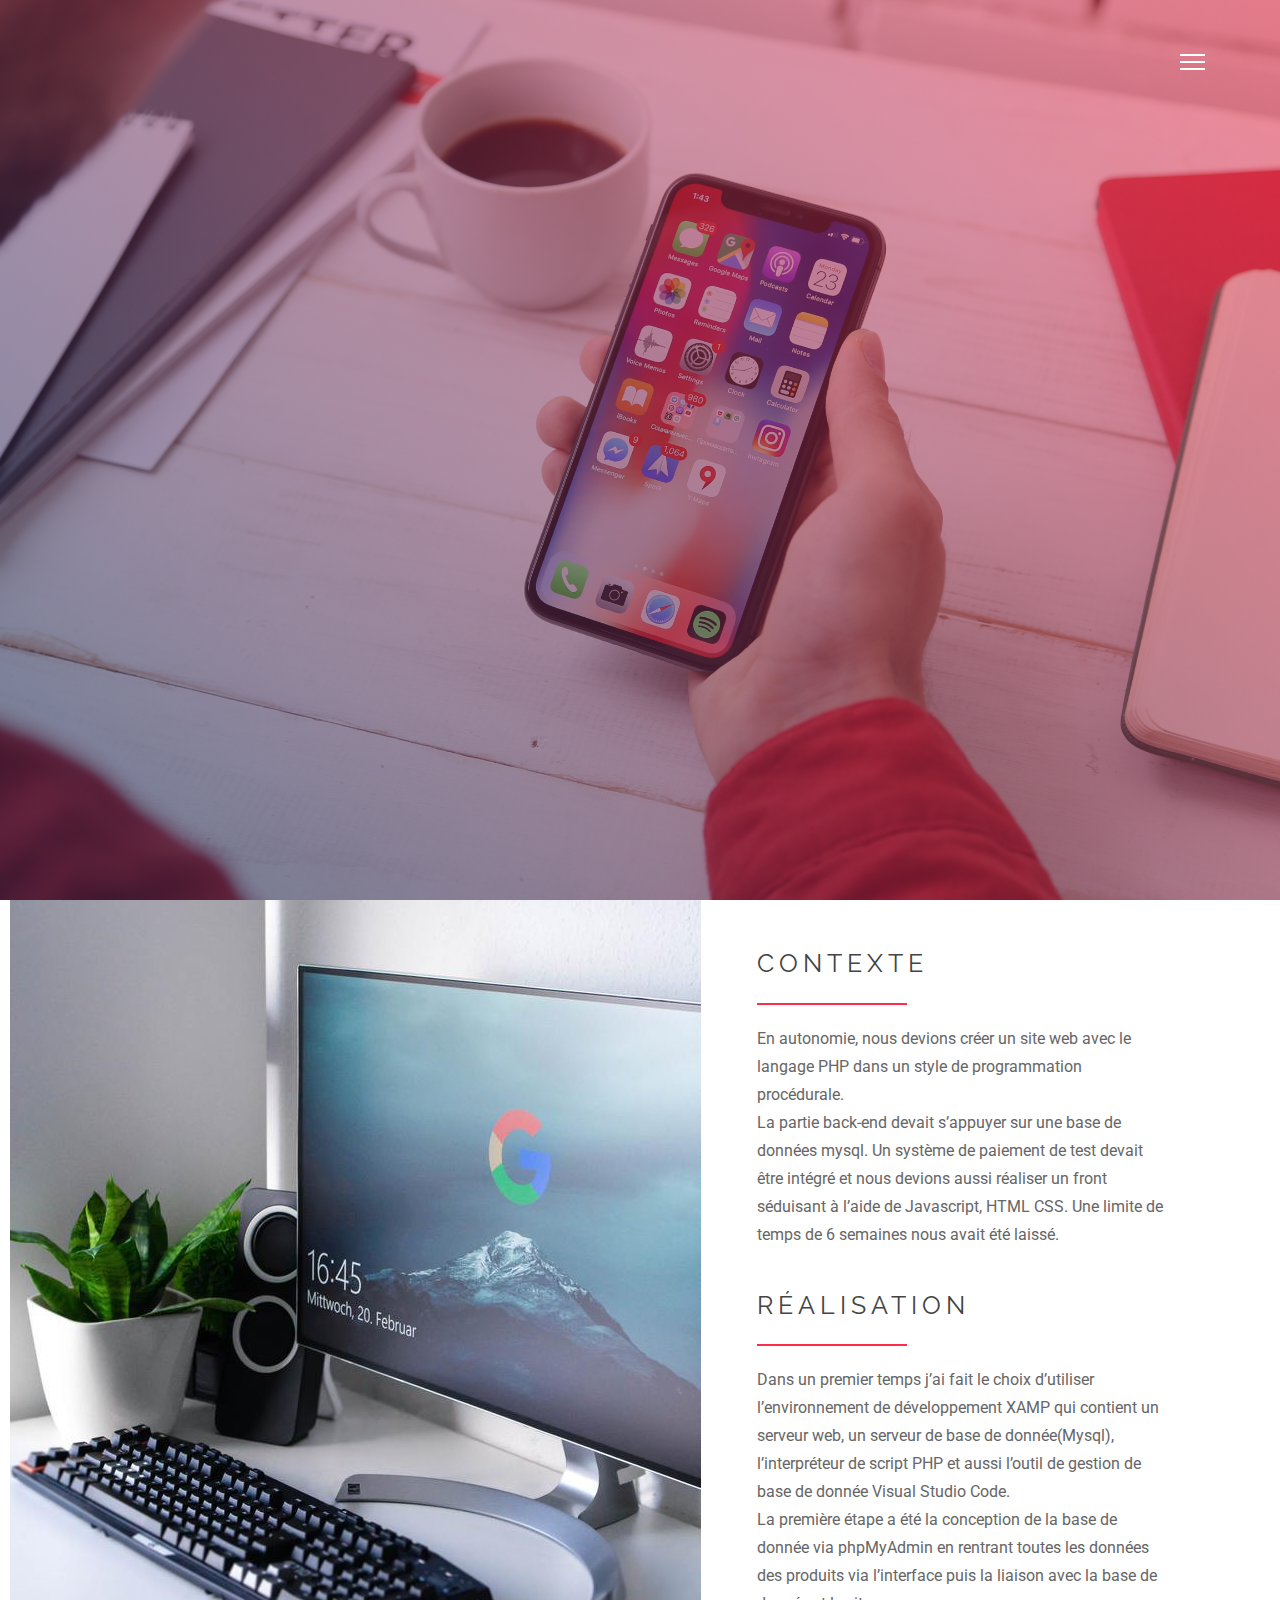
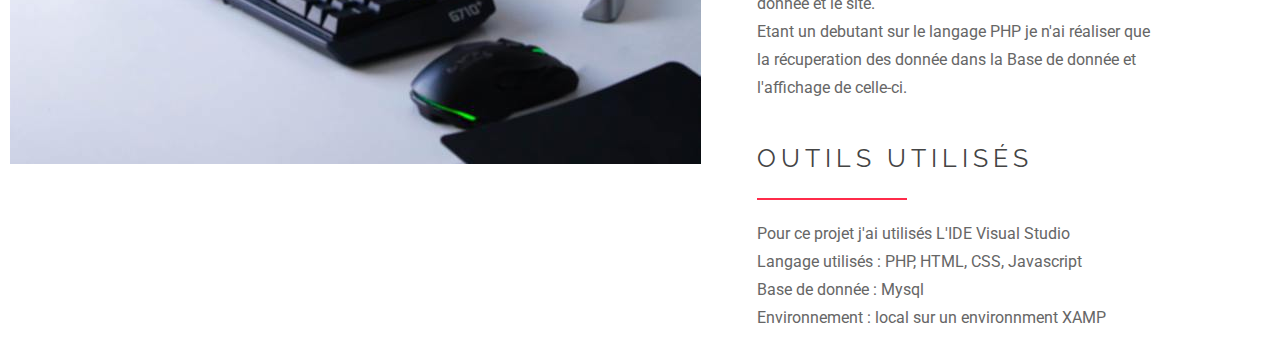
==== BioTourist.html @ 998b05d7 "Ajout des page PPE modification page index et ajoue des images" ====
<!DOCTYPE html>
<!--[if lt IE 7]>      <html lang="en" class="no-js lt-ie9 lt-ie8 lt-ie7"> <![endif]-->
<!--[if IE 7]>         <html lang="en" class="no-js lt-ie9 lt-ie8"> <![endif]-->
<!--[if IE 8]>         <html lang="en" class="no-js lt-ie9"> <![endif]-->
<!--[if gt IE 8]><!--> <html lang="en" class="no-js"> <!--<![endif]-->
    <head>
        <!-- Mobile Specific Meta -->
        <meta name="viewport" content="width=device-width, initial-scale=1">
        <!-- Author Meta -->
        <meta name="author" content="Themefisher">
        <!-- Meta Description -->
        <meta name="description" content="">
        <!-- Meta Keyword -->
        <meta name="keywords" content="">
        <!-- meta character set -->
        <meta charset="utf-8">

        <!-- Site Title -->
        <title>Raphaël de Boisvilliers</title>


        <!-- Favicon -->
        <link rel="shortcut icon" href="img/icons/">

        <link href='https://fonts.googleapis.com/css?family=Raleway:200,300,400,700,900,800' rel='stylesheet' type='text/css'>
        <link href='https://fonts.googleapis.com/css?family=Roboto:200,300,400,900,700,500,300' rel='stylesheet' type='text/css'>

		
        <!--
        CSS
        ============================================= -->
        <link rel="stylesheet" href="css/font-awesome.min.css">
        <link rel="stylesheet" href="css/bootstrap.min.css">
        <link rel="stylesheet" href="css/owl.carousel.css">
        <link rel="stylesheet" href="css/justifiedGallery.min.css">
        <link rel="stylesheet" href="css/et-font.css">
        <link rel="stylesheet" href="css/animate.css">
        <link rel="stylesheet" href="css/owl.carousel.css">
        <link rel="stylesheet" href="css/owl.theme.css">
        <link rel="stylesheet" href="css/main.css">
		
        <!-- HTML5 shim and Respond.js for IE8 support of HTML5 elements and media queries -->
        <!-- WARNING: Respond.js doesn't work if you view the page via file:// -->
        <!--[if lt IE 9]>
          <script src="https://oss.maxcdn.com/html5shiv/3.7.2/html5shiv.min.js"></script>
          <script src="https://oss.maxcdn.com/respond/1.4.2/respond.min.js"></script>
        <![endif]-->		
    </head>
	
    <body>
        <!-- #preloader -->
        <!-- end #preloader -->
        <!-- #preloader -->
        <div id="preloader">
            <div class="preloader loading">
                <span class="slice"></span>
                <span class="slice"></span>
                <span class="slice"></span>
                <span class="slice"></span>
                <span class="slice"></span>
                <span class="slice"></span>
            </div>
        </div>
        <!-- end #preloader -->
        <header class="site-header navbar-fixed-top navbar-default">
            <div class="container">
                <!-- Brand and toggle get grouped for better mobile display -->
                <div class="navbar-header">
                    <button type="button" class="navbar-toggle" data-toggle="collapse" data-target=".navbar-collapse">
                        <span class="sr-only">Toggle navigation</span>
                        <span class="icon-bar"></span>
                        <span class="icon-bar"></span>
                        <span class="icon-bar"></span>
                    </button>
                    <a class="navbar-brand" href="#">
                        <img src="" alt="">
                    </a>
                </div>
                
                <div class="nav-toggle hidden-xs">
                    <button class="toggle-btn">
                        <span class="icon-bar"></span>
                        <span class="icon-bar"></span>
                        <span class="icon-bar"></span>
                    </button>
                </div>

                <nav class="collapse navbar-collapse navbar-right">
                    <ul class="nav navbar-nav main-manu">
                        <li><a href="index.html">Acceuil</a></li>
                        <li><a href="Veille.html">Veille Techonologie</a></li>
                    </ul>
                </nav><!-- /.navbar-collapse -->
            </div>
        </header>
        <div class="BioTourist-banner fullscreen" >
            <div class="gradient"></div>
            <div class="banner-content dtable fullscreen">
                <div class="content-inner dtablecell">
                    <div class="container">
                    </div>
                </div>
            </div>
        </div>
        <div class="card col-xs-12" style="max-width: auto;">
            <div class="row no-gutters">
              <div class="col-md-7">
                <img src="img/niclas-illg-wzVQp_NRIHg-unsplash-ConvertImage (2).jpg" class="card-img" alt="...">
              </div>
              <div class="col-xs-12 col-sm-6 col-md-4 wow fadeInRight">
                <div class="about-intro">
                    <h3>Contexte</h3>
                    <span class="divider"></span>
                    <p>
                        En autonomie, nous devions créer un site web avec le langage PHP dans un style de programmation procédurale.<br />
                        La partie back-end devait s’appuyer sur une base de données mysql. Un système de paiement de test devait être intégré et nous devions aussi réaliser un front séduisant à l’aide de Javascript, HTML CSS. Une limite de temps de 6 semaines nous avait été laissé.
                    </p>
                    <br>
                    
                    <h3>Réalisation</h3>
                    <span class="divider"></span>
                    <p>
                        Dans un premier temps j’ai fait le choix d’utiliser l’environnement de développement XAMP qui contient un serveur web, un serveur de base de donnée(Mysql), l’interpréteur de script PHP et aussi l’outil de gestion de base de donnée Visual Studio Code.<br />
                        La première étape a été la conception de la base de donnée via phpMyAdmin en rentrant toutes les données des produits via l’interface puis la liaison avec la base de donnée et le site.<br />
                        Etant un debutant sur le langage PHP je n'ai réaliser que la récuperation des donnée dans la Base de donnée et l'affichage de celle-ci. 
                    </p>
                    <br>
                    
                    <h3>Outils utilisés</h3>
                    <span class="divider"></span>
                    <p>
                        Pour ce projet j'ai utilisés L'IDE Visual Studio <br>
                        Langage utilisés : PHP, HTML, CSS, Javascript <br>
                        Base de donnée : Mysql <br>
                        Environnement : local sur un environnment XAMP
                    </p>
                </div>
            </div>
            </div>
          </div>
        

        <script src="js/vendor/jquery-1.11.1.min.js"></script>
        <script src="js/bootstrap.min.js"></script>
        <script src="js/owl.carousel.js"></script>
        <script src="js/wow.min.js"></script>
        <script src="js/jquery.justifiedGallery.min.js"></script>
        <script src="js/owl.carousel.min.js"></script>
        <script src="js/main.js"></script>
    </body>
</html>
---- css/justifiedGallery.min.css ----
/*!
 * Justified Gallery - v3.6.0
 * http://miromannino.github.io/Justified-Gallery/
 * Copyright (c) 2015 Miro Mannino
 * Licensed under the MIT license.
 */

@-webkit-keyframes justified-gallery-show-caption-animation {
    from {
        opacity: 0
    }
    to {
        opacity: .7
    }
}
@-moz-keyframes justified-gallery-show-caption-animation {
    from {
        opacity: 0
    }
    to {
        opacity: .7
    }
}
@-o-keyframes justified-gallery-show-caption-animation {
    from {
        opacity: 0
    }
    to {
        opacity: .7
    }
}
@keyframes justified-gallery-show-caption-animation {
    from {
        opacity: 0
    }
    to {
        opacity: .7
    }
}
@-webkit-keyframes justified-gallery-show-entry-animation {
    from {
        opacity: 0
    }
    to {
        opacity: 1
    }
}
@-moz-keyframes justified-gallery-show-entry-animation {
    from {
        opacity: 0
    }
    to {
        opacity: 1
    }
}
@-o-keyframes justified-gallery-show-entry-animation {
    from {
        opacity: 0
    }
    to {
        opacity: 1
    }
}
@keyframes justified-gallery-show-entry-animation {
    from {
        opacity: 0
    }
    to {
        opacity: 1
    }
}
.justified-gallery {
    width: 100%;
    position: relative;
    overflow: hidden
}
.justified-gallery>a,
.justified-gallery>div {
    position: absolute;
    display: inline-block;
    overflow: hidden;
    opacity: 0;
    filter: alpha(opacity=0)
}
.justified-gallery>a>img,
.justified-gallery>div>img,
.justified-gallery>a>a>img,
.justified-gallery>div>a>img {
    position: absolute;
    top: 50%;
    left: 50%;
    margin: 0;
    padding: 0;
    border: 0
}
.justified-gallery>a>.caption,
.justified-gallery>div>.caption {
    display: none;
    position: absolute;
    bottom: 0;
    padding: 5px;
    background-color: #000;
    left: 0;
    right: 0;
    margin: 0;
    color: #fff;
    font-size: 12px;
    font-weight: 300;
    font-family: sans-serif
}
.justified-gallery>a>.caption.caption-visible,
.justified-gallery>div>.caption.caption-visible {
    display: initial;
    opacity: .7;
    filter: "alpha(opacity=70)";
    -webkit-animation: justified-gallery-show-caption-animation 500ms 0 ease;
    -moz-animation: justified-gallery-show-caption-animation 500ms 0 ease;
    -ms-animation: justified-gallery-show-caption-animation 500ms 0 ease
}
.justified-gallery>.entry-visible {
    opacity: 1;
    filter: alpha(opacity=100);
    -webkit-animation: justified-gallery-show-entry-animation 500ms 0 ease;
    -moz-animation: justified-gallery-show-entry-animation 500ms 0 ease;
    -ms-animation: justified-gallery-show-entry-animation 500ms 0 ease
}
.justified-gallery>.jg-filtered {
    display: none
}
.justified-gallery>.spinner {
    position: absolute;
    bottom: 0;
    margin-left: -24px;
    padding: 10px 0;
    left: 50%;
    opacity: initial;
    filter: initial;
    overflow: initial
}
.justified-gallery>.spinner>span {
    display: inline-block;
    opacity: 0;
    filter: alpha(opacity=0);
    width: 8px;
    height: 8px;
    margin: 0 4px;
    background-color: #000;
    border-top-left-radius: 6px;
    border-top-right-radius: 6px;
    border-bottom-right-radius: 6px;
    border-bottom-left-radius: 6px
}
---- css/et-font.css ----
@font-face {
	font-family: 'et-line';
	src:url('../fonts/et-line.eot');
	src:url('../fonts/et-line.eot?#iefix') format('embedded-opentype'),
		url('../fonts/et-line.woff') format('woff'),
		url('../fonts/et-line.ttf') format('truetype'),
		url('../fonts/et-line.svg#et-line') format('svg');
	font-weight: normal;
	font-style: normal;
}

/* Use the following CSS code if you want to use data attributes for inserting your icons */
[data-icon]:before {
	font-family: 'et-line';
	content: attr(data-icon);
	speak: none;
	font-weight: normal;
	font-variant: normal;
	text-transform: none;
	line-height: 1;
	-webkit-font-smoothing: antialiased;
	-moz-osx-font-smoothing: grayscale;
	display:inline-block;
}

/* Use the following CSS code if you want to have a class per icon */
/*
Instead of a list of all class selectors,
you can use the generic selector below, but it's slower:
[class*="icon-"] {
*/
.icon-mobile, .icon-laptop, .icon-desktop, .icon-tablet, .icon-phone, .icon-document, .icon-documents, .icon-search, .icon-clipboard, .icon-newspaper, .icon-notebook, .icon-book-open, .icon-browser, .icon-calendar, .icon-presentation, .icon-picture, .icon-pictures, .icon-video, .icon-camera, .icon-printer, .icon-toolbox, .icon-briefcase, .icon-wallet, .icon-gift, .icon-bargraph, .icon-grid, .icon-expand, .icon-focus, .icon-edit, .icon-adjustments, .icon-ribbon, .icon-hourglass, .icon-lock, .icon-megaphone, .icon-shield, .icon-trophy, .icon-flag, .icon-map, .icon-puzzle, .icon-basket, .icon-envelope, .icon-streetsign, .icon-telescope, .icon-gears, .icon-key, .icon-paperclip, .icon-attachment, .icon-pricetags, .icon-lightbulb, .icon-layers, .icon-pencil, .icon-tools, .icon-tools-2, .icon-scissors, .icon-paintbrush, .icon-magnifying-glass, .icon-circle-compass, .icon-linegraph, .icon-mic, .icon-strategy, .icon-beaker, .icon-caution, .icon-recycle, .icon-anchor, .icon-profile-male, .icon-profile-female, .icon-bike, .icon-wine, .icon-hotairballoon, .icon-globe, .icon-genius, .icon-map-pin, .icon-dial, .icon-chat, .icon-heart, .icon-cloud, .icon-upload, .icon-download, .icon-target, .icon-hazardous, .icon-piechart, .icon-speedometer, .icon-global, .icon-compass, .icon-lifesaver, .icon-clock, .icon-aperture, .icon-quote, .icon-scope, .icon-alarmclock, .icon-refresh, .icon-happy, .icon-sad, .icon-facebook, .icon-twitter, .icon-googleplus, .icon-rss, .icon-tumblr, .icon-linkedin, .icon-dribbble {
	font-family: 'et-line';
	speak: none;
	font-style: normal;
	font-weight: normal;
	font-variant: normal;
	text-transform: none;
	line-height: 1;
	-webkit-font-smoothing: antialiased;
	-moz-osx-font-smoothing: grayscale;
	display:inline-block;
}
.icon-mobile:before {
	content: "\e000";
}
.icon-laptop:before {
	content: "\e001";
}
.icon-desktop:before {
	content: "\e002";
}
.icon-tablet:before {
	content: "\e003";
}
.icon-phone:before {
	content: "\e004";
}
.icon-document:before {
	content: "\e005";
}
.icon-documents:before {
	content: "\e006";
}
.icon-search:before {
	content: "\e007";
}
.icon-clipboard:before {
	content: "\e008";
}
.icon-newspaper:before {
	content: "\e009";
}
.icon-notebook:before {
	content: "\e00a";
}
.icon-book-open:before {
	content: "\e00b";
}
.icon-browser:before {
	content: "\e00c";
}
.icon-calendar:before {
	content: "\e00d";
}
.icon-presentation:before {
	content: "\e00e";
}
.icon-picture:before {
	content: "\e00f";
}
.icon-pictures:before {
	content: "\e010";
}
.icon-video:before {
	content: "\e011";
}
.icon-camera:before {
	content: "\e012";
}
.icon-printer:before {
	content: "\e013";
}
.icon-toolbox:before {
	content: "\e014";
}
.icon-briefcase:before {
	content: "\e015";
}
.icon-wallet:before {
	content: "\e016";
}
.icon-gift:before {
	content: "\e017";
}
.icon-bargraph:before {
	content: "\e018";
}
.icon-grid:before {
	content: "\e019";
}
.icon-expand:before {
	content: "\e01a";
}
.icon-focus:before {
	content: "\e01b";
}
.icon-edit:before {
	content: "\e01c";
}
.icon-adjustments:before {
	content: "\e01d";
}
.icon-ribbon:before {
	content: "\e01e";
}
.icon-hourglass:before {
	content: "\e01f";
}
.icon-lock:before {
	content: "\e020";
}
.icon-megaphone:before {
	content: "\e021";
}
.icon-shield:before {
	content: "\e022";
}
.icon-trophy:before {
	content: "\e023";
}
.icon-flag:before {
	content: "\e024";
}
.icon-map:before {
	content: "\e025";
}
.icon-puzzle:before {
	content: "\e026";
}
.icon-basket:before {
	content: "\e027";
}
.icon-envelope:before {
	content: "\e028";
}
.icon-streetsign:before {
	content: "\e029";
}
.icon-telescope:before {
	content: "\e02a";
}
.icon-gears:before {
	content: "\e02b";
}
.icon-key:before {
	content: "\e02c";
}
.icon-paperclip:before {
	content: "\e02d";
}
.icon-attachment:before {
	content: "\e02e";
}
.icon-pricetags:before {
	content: "\e02f";
}
.icon-lightbulb:before {
	content: "\e030";
}
.icon-layers:before {
	content: "\e031";
}
.icon-pencil:before {
	content: "\e032";
}
.icon-tools:before {
	content: "\e033";
}
.icon-tools-2:before {
	content: "\e034";
}
.icon-scissors:before {
	content: "\e035";
}
.icon-paintbrush:before {
	content: "\e036";
}
.icon-magnifying-glass:before {
	content: "\e037";
}
.icon-circle-compass:before {
	content: "\e038";
}
.icon-linegraph:before {
	content: "\e039";
}
.icon-mic:before {
	content: "\e03a";
}
.icon-strategy:before {
	content: "\e03b";
}
.icon-beaker:before {
	content: "\e03c";
}
.icon-caution:before {
	content: "\e03d";
}
.icon-recycle:before {
	content: "\e03e";
}
.icon-anchor:before {
	content: "\e03f";
}
.icon-profile-male:before {
	content: "\e040";
}
.icon-profile-female:before {
	content: "\e041";
}
.icon-bike:before {
	content: "\e042";
}
.icon-wine:before {
	content: "\e043";
}
.icon-hotairballoon:before {
	content: "\e044";
}
.icon-globe:before {
	content: "\e045";
}
.icon-genius:before {
	content: "\e046";
}
.icon-map-pin:before {
	content: "\e047";
}
.icon-dial:before {
	content: "\e048";
}
.icon-chat:before {
	content: "\e049";
}
.icon-heart:before {
	content: "\e04a";
}
.icon-cloud:before {
	content: "\e04b";
}
.icon-upload:before {
	content: "\e04c";
}
.icon-download:before {
	content: "\e04d";
}
.icon-target:before {
	content: "\e04e";
}
.icon-hazardous:before {
	content: "\e04f";
}
.icon-piechart:before {
	content: "\e050";
}
.icon-speedometer:before {
	content: "\e051";
}
.icon-global:before {
	content: "\e052";
}
.icon-compass:before {
	content: "\e053";
}
.icon-lifesaver:before {
	content: "\e054";
}
.icon-clock:before {
	content: "\e055";
}
.icon-aperture:before {
	content: "\e056";
}
.icon-quote:before {
	content: "\e057";
}
.icon-scope:before {
	content: "\e058";
}
.icon-alarmclock:before {
	content: "\e059";
}
.icon-refresh:before {
	content: "\e05a";
}
.icon-happy:before {
	content: "\e05b";
}
.icon-sad:before {
	content: "\e05c";
}
.icon-facebook:before {
	content: "\e05d";
}
.icon-twitter:before {
	content: "\e05e";
}
.icon-googleplus:before {
	content: "\e05f";
}
.icon-rss:before {
	content: "\e060";
}
.icon-tumblr:before {
	content: "\e061";
}
.icon-linkedin:before {
	content: "\e062";
}
.icon-dribbble:before {
	content: "\e063";
}
---- css/main.css ----
/*
    Theme Name  : 
    Version     : 1.0.0
    Author      : Themefisher
    Author URI  : http://themefisher.com/
    License URI : http://themefisher.com/license
*/

/* =================================== */
/*	Basic Style 
/* =================================== */

@import url(https://fonts.googleapis.com/css?family=Volkhov:400italic);

body {
    background-color: #fff;
    font-family: 'Roboto', sans-serif;
    font-size: 16px;
    font-weight: 400;
    line-height: 28px;
    color: rgba(0,0,0,0.7);
    -webkit-font-smoothing: antialiased;
}

a {
    color: #5cace7;
    -webkit-transition: all 0.4s ease-in-out 0s;
       -moz-transition: all 0.4s ease-in-out 0s;
         -o-transition: all 0.4s ease-in-out 0s;
            transition: all 0.4s ease-in-out 0s;
}

iframe {
    border: 0;
    width: 100%;
}

.btn:focus, .btn:hover,
a, a:focus, a:hover {
    text-decoration: none;
    outline: 0;
}

a:focus, a:hover {
    color: inherit;
}

h1, h2, h3,
h4, h5, h6 {
    font-family: 'Raleway', sans-serif;
    font-weight: 700;
	margin: 0;
}

.list-none {
    margin: 0;
    padding: 0;
    list-style: none;
}
ul {
    padding-left: 0;
}

.btn {
    border: 0;
    border-radius: 0;
}

.btn-theme-color {
    background-color: #ff2b4a;
    color: #fff;
    font-size: 16px;
    font-weight: 500;
    padding: 11px 70px 13px;
    transition: 0.5s;
    border: 1px solid;
}

button.btn.btn-theme-color:hover{
    border-color:  #323232;
    background: transparent;
    color: #323232;
}

.section {
    padding-top: 124px;
    padding-bottom: 124px;
}

.title {
    text-align: center;
    margin-bottom: 52px;
}

.title h2 {
    font-size: 21px;
    letter-spacing: 4px;
    line-height: 32px;
    color: #323232;
    text-transform: uppercase;
    font-family: 'Raleway', sans-serif;
    font-weight: 600;
    margin-top: 0px;
    margin-bottom: 10px;
    position: relative;
    display: inline-block;
}
.title h2:before {
    content: '';
    position: absolute;
    z-index: 99;
    background-color: #ff2b4a;
    width: 6px;
    height: 6px;
    border-radius: 100%;
    left: -17px;
    top: 12px;
}
.title h2:after {
    content: '';
    position: absolute;
    z-index: 99;
    background-color: #ff2b4a;
    width: 6px;
    height: 6px;
    border-radius: 100%;
    right: -17px;
    top: 12px;
}

.title p {
    font-family: 'Volkhov', serif;
    font-style: italic;
    font-size: 14px;
    color: #8E8E8E;
    margin-bottom: 70px;
    letter-spacing: .11rem;
    line-height: 25px;
}

/*=====================================================
    Header
======================================================*/

.site-header {
    padding: 40px 0;
    background-color: transparent;
    -webkit-transition: all 0.3s ease-in-out 0s;
       -moz-transition: all 0.3s ease-in-out 0s;
         -o-transition: all 0.3s ease-in-out 0s;
            transition: all 0.3s ease-in-out 0s;
}

.site-header.fixed {
    background-color: rgba(0,0,0,.6);
    padding: 15px 0;
}

.site-header .container {
    position: relative;
}

.navbar-brand {
    height: auto;
    padding: 0;
}

.logo {
    float: left;
    margin-top: 7px;
}

.nav-toggle {
    position: absolute;
    right: 15px;
    top: 50%;
    -webkit-transform: translateY(-50%);
       -moz-transform: translateY(-50%);
        -ms-transform: translateY(-50%);
         -o-transform: translateY(-50%);
            transform: translateY(-50%);
}

.toggle-btn {
    background-color: transparent;
    border: 0 none;
    padding: 0;
    outline: none;
}

.toggle-btn .icon-bar {
    background-color: #fff;
    display: block;
    height: 2px;
    margin-bottom: 5px;
    width: 25px;
    position: relative;
    -webkit-transition: all 0.3s ease-in-out 0s;
       -moz-transition: all 0.3s ease-in-out 0s;
         -o-transition: all 0.3s ease-in-out 0s;
            transition: all 0.3s ease-in-out 0s;
}

.toggle-btn.active .icon-bar:nth-child(2) {
    opacity: 0;
    visibility: hidden;
}

.toggle-btn.active .icon-bar:nth-child(1) {
    top: 9px;
    -webkit-transform: rotate(45deg);
       -moz-transform: rotate(45deg);
        -ms-transform: rotate(45deg);
         -o-transform: rotate(45deg);
            transform: rotate(45deg);
}

.toggle-btn.active .icon-bar:nth-child(3) {
    top: -5px;
    -webkit-transform: rotate(-45deg);
       -moz-transform: rotate(-45deg);
        -ms-transform: rotate(-45deg);
         -o-transform: rotate(-45deg);
            transform: rotate(-45deg);
}

.toggle-btn .icon-bar:last-child {
    margin-bottom: 0;
}

.nav-toggle + .navbar-collapse {
    margin-right: 43px;
}

.site-header .navbar-collapse {
    opacity: 0;
    visibility: hidden;
    -webkit-transition: all 0.2s ease-in-out 0s;
       -moz-transition: all 0.2s ease-in-out 0s;
         -o-transition: all 0.2s ease-in-out 0s;
            transition: all 0.2s ease-in-out 0s;
}

.site-header.active .navbar-collapse {
    opacity: 1;
    visibility: visible;
}

.site-header .navbar-nav > li > a {
    color: #fff;
    font-size: 12px;
    letter-spacing: 2px;
    text-transform: uppercase;
}
.navbar-default .navbar-nav>li>a:hover, .navbar-default .navbar-nav>li>a:focus {
    color: #fff;
}

/*=====================================================
    Home Banner
======================================================*/

.home-banner {
    background-position: center center;
    background-repeat: no-repeat;
    background-size: cover;
    position: relative;
    width: 100%;
    background-image: url('../img/dev.jfif');
    background-size: cover;
}
.M2L-banner{
  background-position: center center;
    background-repeat: no-repeat;
    background-size: cover;
    position: relative;
    width: 100%;
    background-image: url('../img/M2llogo.png');
    background-size: cover;
}
.Pizzeria-banner{
  background-position: center center;
  background-repeat: no-repeat;
  background-size: cover;
  position: relative;
  width: 100%;
  background-image: url('../img/ivan-torres-MQUqbmszGGM-unsplash.jpg');
  background-size: cover;
}
.BioTourist-banner{
  background-position: center center;
  background-repeat: no-repeat;
  background-size: cover;
  position: relative;
  width: 100%;
  background-image: url('../img/yura-fresh-n31x0hhnzOs-unsplash.jpg');
  background-size: cover;
}

.gradient {
    left: 0;
    opacity: 0.5;
    position: absolute;
    top: 0;
    left: 0;
    right: 0;
    bottom: 0;
}

.gradient {
    background: #002453;
    background: -moz-linear-gradient(45deg, #002453 0%, #ff2b4a 100%);
    background: -webkit-gradient(linear, left bottom, right top, color-stop(0%,#002453), color-stop(100%,#ff2b4a));
    background: -webkit-linear-gradient(45deg, #002453 0%,#ff2b4a 100%);
    background: -o-linear-gradient(45deg, #002453 0%,#ff2b4a 100%);
    background: -ms-linear-gradient(45deg, #002453 0%,#ff2b4a 100%);
    background: linear-gradient(45deg, #002453 0%,#ff2b4a 100%);
    filter: progid:DXImageTransform.Microsoft.gradient( startColorstr='#002453', endColorstr='#ff2b4a',GradientType=1 );
}

.dtable {
    display: table;
    vertical-align: middle;
    width: 100%;
}

.dtablecell {
    display: table-cell;
    vertical-align: middle;
    text-align: center;
}

.content-inner {
    position: relative;
    z-index: 10;
}

.banner-content {
    color: #fff;
}

.banner-content h1 {
    display: inline-block;
    font-size: 35px;
    padding: 15px 0 19px;
    text-transform: uppercase;
    letter-spacing: 30px;
    font-weight: 200;
}

.banner-content p {
    font-size: 16px;
    margin: 23px 0 0;
    letter-spacing: 10px;
    font-weight: 200;
    text-transform: uppercase;
}


/*=====================================================
    About
======================================================*/

.about {
    background: #F7F7F7;
    padding-top: 100px;
}
.about-intro {
    margin-top: 45px;
}

.about-intro h3 {
    font-size: 25px;
    font-weight: 400;
    color: #444;
    line-height: 1.5;
    letter-spacing: 5px;
    margin: 0;
    text-transform: uppercase;
}
.about-intro h5 {
    font-size: 16px;
    font-weight: normal;
    line-height: 25px;
    margin: 12px 0;
    color: #777;
}
.about-intro p {
    color: #666;
}
.about-intro .divider {
    display: block;
    margin: 20px 0px;
    width: 150px;
    height: 2px;
    background-color: #FF2B4A;
}

.about-intro .buttons {
    padding-top: 14px;
}


/*=====================================================
    Process
======================================================*/

.process-inner {
    width: 100%;
    text-align: center;
    -webkit-transition: all 0.3s ease;
    transition: all 0.3s ease;
}

.process-inner .icon-holder {
    position: relative;
    top: 70px;
    display: inline-block;
    padding: 10px;
    -webkit-transition: all 0.3s ease;
    transition: all 0.3s ease;
    background-color: #fff;
}

.process-inner .heading {
    position: relative;
    top: 60px;
    -webkit-transition: all 600ms cubic-bezier(0.68, -0.55, 0.265, 1.55);
    transition: all 600ms cubic-bezier(0.68, -0.55, 0.265, 1.55);
}
.proecess-block:nth-child(2) .process-inner{

}
.proecess-block:nth-child(2) .process-inner:hover {
    border:1px solid #835aeb;
}

.proecess-block:nth-child(3) .process-inner {

}
.proecess-block:nth-child(3) .process-inner:hover {
    border:1px solid #002453;
}

.proecess-block:nth-child(4) .process-inner {

}
.proecess-block:nth-child(4) .process-inner:hover {
    border-color: #ff2b4a;
}
.process-inner .icon-holder > img.icon {
    width: 40px;
}

.process-inner:hover {
    border-color: #00a8ff;
}

.process-inner:hover .icon-holder {
    top: -30px;
}

.process-inner:hover .heading {
    top: -30px;
}

.process-inner .description {
    width: 80%;
    margin: 0 auto;
    opacity: 0;
    padding-bottom: 40px;
    font-size: 14px;
    line-height: 20px;
    font-weight: 200;
    -webkit-transition: all 600ms cubic-bezier(0.68, -0.55, 0.265, 1.55);
    transition: all 600ms cubic-bezier(0.68, -0.55, 0.265, 1.55);
    -webkit-transform: scale(0);
    -ms-transform: scale(0);
    transform: scale(0);
}

.process-inner:hover .description {
    opacity: 1;
    -webkit-transform: scale(1);
    -ms-transform: scale(1);
    transform: scale(1);
}

.process {
    /*background-color: #f6f6f6;*/
}

.proecess-block .process-inner {
    background-color: transparent;
    color: #333;
    text-align: center;
    border:1px solid #dedede;
}



.process-inner i {
    font-size: 40px;
    margin-bottom: 35px;
    color:#FF2B4A;
}

.process-inner h4 {
    font-size: 16px;
    font-weight: 700;
    text-transform: uppercase;
}

/*=====================================================
    Experience
======================================================*/

.experience {
    background: transparent url("../img/education.jpg") no-repeat scroll center center / cover;
    position: relative;
}

.exp-block {
    background-color: rgba(0, 0, 0, 0.4);
    padding: 60px 40px;
    color: #fff;
}

.exp-block h3 {
    font-size: 20px;
    text-transform: uppercase;
    margin-bottom: 40px;
}
.exp-block h3 i {
    margin-right: 20px;
}

.exp-block li {
    border-bottom: 2px solid rgba(255, 255, 255, 0.25);
    margin-bottom: 20px;
    padding-bottom: 15px;
}

.exp-block li:last-child {
    border-bottom: 0;
    margin-bottom: 0;
    padding-bottom: 0;
}

.exp-block li h4 {
    font-family: Roboto,sans-serif;
    margin-bottom: 7px;
    font-weight: 400;
}
.exp-block li span {
    font-size: 13px;
}
.exp-block li p {
    font-size: 14px;
    line-height: 20px;
}



/*=====================================================
    Works
======================================================*/

.work-item {
    margin-bottom: 30px;
}

.work-item a {
    display: block;
    position: relative;
    color: #fff;
    overflow: hidden;
}

.portfolio-hover {
    background-color: rgba(0, 0, 0, 0.6);
    height: 100%;
    left: 0;
    padding: 10%;
    position: absolute;
    top: 0;
    width: 100%;
    opacity: 0;
    -webkit-transition: all 0.3s ease-in-out 0s;
       -moz-transition: all 0.3s ease-in-out 0s;
         -o-transition: all 0.3s ease-in-out 0s;
            transition: all 0.3s ease-in-out 0s;
}

.portfolio-hover:after {
    content: "";
    display: inline-block;
    height: 100%;
    vertical-align: middle;
}

.portfolio-description {
    
}

.portfolio-description h4 {
    font-size: 14px;
    margin-bottom: 15px;
    text-transform: uppercase;
    font-weight: 700;
}

.work-item:hover .portfolio-hover {
    opacity: 1;
}

.work-item:hover .portfolio-description {
   
}
#mygallery div img {
    transform: scale(1);
    -ms-transform: scale(1);
    -webkit-transform: scale(1);
    transition: all 2s cubic-bezier(0.23, 1, 0.32, 1) 0s;
    -moz-transition: all 2s cubic-bezier(0.23, 1, 0.32, 1) 0s;
    -webkit-transition: all 2s cubic-bezier(0.23, 1, 0.32, 1) 0s;
    -o-transition: all 2s cubic-bezier(0.23, 1, 0.32, 1) 0s;
}
   
.item-caption {
    position: absolute;
    color: #fff;
    bottom: -60px;
    left: 0px;
    padding-left: 30px;
    padding-right: 30px;
    text-align: left;
    transition: all 0.3s ease-in-out 0s;
    -moz-transition: all 0.3s ease-in-out 0s;
    -webkit-transition: all 0.3s ease-in-out 0s;
    -o-transition: all 0.3s ease-in-out 0s;
    opacity: 0;

}
.item-caption h4 {
    font-size: 15px;
    letter-spacing: 2px;
    line-height: 23px;
    font-weight: 600;
    text-transform: uppercase;
}
.item-caption p {
    text-transform: uppercase;
    font-size: 11px;
    letter-spacing: 1.5px;
    font-weight: 400;
    margin-top: 0;
    text-align: left;
    line-height: 20px;
    margin-top: 6px;
}
.item-musk {
    background: none repeat scroll 0 0 rgba(0, 0, 0, 0.7);
    height: 100%;
    position: absolute;
    transition: all 0.3s ease-in-out 0s;
    -moz-transition: all 0.3s ease-in-out 0s;
    -webkit-transition: all 0.3s ease-in-out 0s;
    -o-transition: all 0.3s ease-in-out 0s;
    width: 100%;
    top: 0;
    left: 0;
    bottom: 0;
    right: 0;
    opacity: 0;
    visibility: hidden;
    overflow: hidden;
}
#mygallery div:hover .item-caption {
    bottom: 30px;
    opacity: 1;

}
#mygallery div:hover .item-musk {
    opacity: 1;
    visibility: visible;
}
#mygallery div:hover img {
        transform: scale(1.1);
    transition: all 2s cubic-bezier(0.23, 1, 0.32, 1) 0s;
    width: 100%;

}

/*=====================================================
    testimonial
======================================================*/

.testimonial {
    background: url('../img/testimonial.jpeg') no-repeat;
    background-attachment: fixed;
    background-size: cover;
    padding-bottom: 100px;
    position: relative;
    color: #fff;
    padding:40px 0;
    text-align: center;
    padding: 100px 0;
}
.testimonial .title h2 {
    color: #fff;
}
.dark-overlay {
    width: 100%;
    height: 100%;
    position: absolute;
    top: 0;
    left: 0;
    background-color: rgba(0,0,0,0.75);
}
.testimonial .testimonial-slider {
    text-align: center;
    padding:0 130px;
}

.testimonial .testimonial-slider .signature {
    text-align: center;
    margin-top: 25px;
}
.testimonial .testimonial-slider p {
    font-family: 'Volkhov', serif;
    font-style: italic;
}
.testimonial .testimonial-slider span {
    text-transform: uppercase;
    font-weight: 600;
    letter-spacing: 3px;
    font-size: 16px;
    margin-bottom: 20px;
}
.owl-theme .owl-controls .owl-page span {
    width: 7px;
    height: 7px;
    background: transparent;
    border:2px solid #ccc;
}

.testimonial h4 {
    font-family: Roboto, sans-serif;
    margin-bottom: 10px;
}



/*=====================================================
    Contact
======================================================*/

.contact {
    /*background: transparent url("../img/exp.jpg") no-repeat scroll center center / cover;*/
    position: relative;
}

.contact-form input:not([type='submit']) {
    width: calc(100% / 3 - 15px);
    height: 45px;
    font-family: 'Open Sans', sans-serif;
    font-size: 13px;
    color: #888888;
    font-weight: 400;
    line-height: 45px;
    padding: 0 15px;
    float: left;
    margin-right: 15px;
    margin-bottom: 15px;
    background-color: #f9f9f9;
    border: 0px solid;
    outline: 0;
}
.contact-form textarea {
    width: calc(100% - 15px);
    font-family: 'Open Sans', sans-serif;
    font-size: 13px;
    color: #888888;
    font-weight: 400;
    padding: 15px;
    float: left;
    margin-bottom: 40px;
    background-color: #f9f9f9;
    border: 0px solid;
    outline: 0;
    resize: none;
}

.contact-form input:focus,
.contact-form textarea:focus{
    border-bottom: 1px solid #323232;
}
.contact-info {
    margin-bottom: 40px;
}
.contact-info h4,.contact-address h4 {
    font-family: 'Open Sans', sans-serif;
    font-size: 15px;
    font-weight: 700;
    line-height: 1;
    color: #000000;
    margin-top: 0;
    margin-bottom: 25px;
}
.contact-info p,.contact-address p{
    font-family: 'Open Sans', sans-serif;
    font-size: 13px;
    font-weight: 400;
    color: #888888;
    margin-bottom: 0px;
}
.contact-address ul li {
    font-size: 13px;
    font-weight: 400;
    color: #888888;
    list-style: none;
}
.contact-address ul li.phone {
    margin: 25px 0 10px;
    color: #ff2b4a;
} 

.contact .exp-block h3 {
    margin-bottom: 35px;
}

.exp-block + .exp-block {
    margin-top: 20px;
}

.cnt-block {
    padding-bottom: 33px;
    padding-top: 20px;
}

.contact .cnt-block h3 {
    margin-bottom: 25px;
}


/*=====================================================
    Contact
======================================================*/

.contact-form .form-control {
    background-color: transparent;
    border: 1px solid #fff;
    border-radius: 0;
    color: #fff;
    height: 50px;
    font-family: Roboto, sans-serif;
}

.contact-form textarea.form-control {
    height: 203px;
    margin-bottom: 15px;
    resize: vertical;
}

.contact-form .form-control:focus {
    box-shadow: none;
}

.input-field + .input-field {
    margin-top: 15px;
}

.form-control::-webkit-input-placeholder,
::-webkit-input-placeholder {
    color: inherit;
    opacity: 1;
}

.form-control:-moz-placeholder,
:-moz-placeholder { /* Firefox 18- */
    color: inherit;  
    opacity: 1;
}

.form-control::-moz-placeholder,
::-moz-placeholder {  /* Firefox 19+ */
    color: inherit;  
    opacity: 1;
}

.form-control:-ms-input-placeholder,
:-ms-input-placeholder {  
    color: inherit;  
    opacity: 1;
}



/*=====================================================
    Home Banner
======================================================*/

.footer {
    background-color: #F7F7F7;
}
.social-icons {
    padding:50px;
    
}
.social-icons a {
    color: #555;
    line-height: 30px;
    display: inline-block;
    padding: 10px;
    margin:0 8px;
    -webkit-transition: all .4s;
    -moz-transition: all .4s;
    -ms-transition: all .4s;
    -o-transition: all .4s;
    transition: all .4s;
}
.social-icons a i {
    font-size: 40px;
    vertical-align: middle;
}
.social-icons a:hover {
    background-color: #ff2b4a;
    color: #fff;
    border-radius: 100%;
}


.footer .copyright {
    font-size: 12px;
    color: #999;
    margin: 0;
    padding:20px 0;
    letter-spacing: 6px;
    border-top: 1px solid #EAEAEA;
}
.footer .copyright a {
    color: #ff2b4a;
}



/*============================================================
    Media Queries
============================================================*/

/*============================================================
	For Small Desktop
==============================================================*/

@media (min-width: 980px) and (max-width: 1150px) {

}


/*============================================================
	Tablet (Portrait) Design for a width of 768px
==============================================================*/

@media (min-width: 768px) and (max-width: 979px) {

}


/*============================================================
	Mobile (Portrait) Design for a width of 320px
==============================================================*/

@media only screen and (max-width: 767px) {
    .site-header .navbar-collapse {
        margin: 0;
        opacity: 1;
        visibility: visible;
    }
    .navbar-brand {
        margin-left: 15px;
    }
    .navbar-toggle {
        border: 0;
        border-radius: 0;
    }
    .navbar-toggle:hover,
    .navbar-toggle:focus {
        background-color: transparent !important;
    }
    .navbar-default .navbar-toggle .icon-bar {
        background-color: #fff;
    }

    .banner-content h1{
        letter-spacing: 11px;
    }

    .title h2:before,
    .title h2:after{
        display: none;
    }

    .site-header .navbar-collapse{
        background: rgba(0, 0, 0, 0.8);
    }
    .site-header.fixed .navbar-collapse{
        background: transparent;
    }

}


/*============================================================
	Mobile (Landscape) Design for a width of 480px
==============================================================*/

@media only screen and (min-width: 480px) and (max-width: 767px) {

}





/*--------------- #Preloader ---------------*/

#preloader {
    background-color: #fff;
    height: 100%;
    position: fixed;
    width: 100%;
    z-index: 10000;
}

@-webkit-keyframes preload-show-1 {
  from {
    -webkit-transform: rotateZ(60deg) rotateY(-90deg) rotateX(0deg);
            transform: rotateZ(60deg) rotateY(-90deg) rotateX(0deg);
    border-left-color: #9c2f2f;
  }
}
@keyframes preload-show-1 {
  from {
    -webkit-transform: rotateZ(60deg) rotateY(-90deg) rotateX(0deg);
            transform: rotateZ(60deg) rotateY(-90deg) rotateX(0deg);
    border-left-color: #9c2f2f;
  }
}
@-webkit-keyframes preload-hide-1 {
  to {
    -webkit-transform: rotateZ(60deg) rotateY(-90deg) rotateX(0deg);
            transform: rotateZ(60deg) rotateY(-90deg) rotateX(0deg);
    border-left-color: #9c2f2f;
  }
}
@keyframes preload-hide-1 {
  to {
    -webkit-transform: rotateZ(60deg) rotateY(-90deg) rotateX(0deg);
            transform: rotateZ(60deg) rotateY(-90deg) rotateX(0deg);
    border-left-color: #9c2f2f;
  }
}
@-webkit-keyframes preload-cycle-1 {
  5% {
    -webkit-transform: rotateZ(60deg) rotateY(90deg) rotateX(0deg);
            transform: rotateZ(60deg) rotateY(90deg) rotateX(0deg);
    border-left-color: #9c2f2f;
  }
  10%,
        75% {
    -webkit-transform: rotateZ(60deg) rotateY(0) rotateX(0deg);
            transform: rotateZ(60deg) rotateY(0) rotateX(0deg);
    border-left-color: #f7484e;
  }
  80%,
        100% {
    -webkit-transform: rotateZ(60deg) rotateY(90deg) rotateX(0deg);
            transform: rotateZ(60deg) rotateY(90deg) rotateX(0deg);
    border-left-color: #9c2f2f;
  }
}
@keyframes preload-cycle-1 {
  5% {
    -webkit-transform: rotateZ(60deg) rotateY(90deg) rotateX(0deg);
            transform: rotateZ(60deg) rotateY(90deg) rotateX(0deg);
    border-left-color: #9c2f2f;
  }
  10%,
        75% {
    -webkit-transform: rotateZ(60deg) rotateY(0) rotateX(0deg);
            transform: rotateZ(60deg) rotateY(0) rotateX(0deg);
    border-left-color: #f7484e;
  }
  80%,
        100% {
    -webkit-transform: rotateZ(60deg) rotateY(90deg) rotateX(0deg);
            transform: rotateZ(60deg) rotateY(90deg) rotateX(0deg);
    border-left-color: #9c2f2f;
  }
}
@-webkit-keyframes preload-show-2 {
  from {
    -webkit-transform: rotateZ(120deg) rotateY(-90deg) rotateX(0deg);
            transform: rotateZ(120deg) rotateY(-90deg) rotateX(0deg);
    border-left-color: #9c2f2f;
  }
}
@keyframes preload-show-2 {
  from {
    -webkit-transform: rotateZ(120deg) rotateY(-90deg) rotateX(0deg);
            transform: rotateZ(120deg) rotateY(-90deg) rotateX(0deg);
    border-left-color: #9c2f2f;
  }
}
@-webkit-keyframes preload-hide-2 {
  to {
    -webkit-transform: rotateZ(120deg) rotateY(-90deg) rotateX(0deg);
            transform: rotateZ(120deg) rotateY(-90deg) rotateX(0deg);
    border-left-color: #9c2f2f;
  }
}
@keyframes preload-hide-2 {
  to {
    -webkit-transform: rotateZ(120deg) rotateY(-90deg) rotateX(0deg);
            transform: rotateZ(120deg) rotateY(-90deg) rotateX(0deg);
    border-left-color: #9c2f2f;
  }
}
@-webkit-keyframes preload-cycle-2 {
  10% {
    -webkit-transform: rotateZ(120deg) rotateY(90deg) rotateX(0deg);
            transform: rotateZ(120deg) rotateY(90deg) rotateX(0deg);
    border-left-color: #9c2f2f;
  }
  15%,
        70% {
    -webkit-transform: rotateZ(120deg) rotateY(0) rotateX(0deg);
            transform: rotateZ(120deg) rotateY(0) rotateX(0deg);
    border-left-color: #f7484e;
  }
  75%,
        100% {
    -webkit-transform: rotateZ(120deg) rotateY(90deg) rotateX(0deg);
            transform: rotateZ(120deg) rotateY(90deg) rotateX(0deg);
    border-left-color: #9c2f2f;
  }
}
@keyframes preload-cycle-2 {
  10% {
    -webkit-transform: rotateZ(120deg) rotateY(90deg) rotateX(0deg);
            transform: rotateZ(120deg) rotateY(90deg) rotateX(0deg);
    border-left-color: #9c2f2f;
  }
  15%,
        70% {
    -webkit-transform: rotateZ(120deg) rotateY(0) rotateX(0deg);
            transform: rotateZ(120deg) rotateY(0) rotateX(0deg);
    border-left-color: #f7484e;
  }
  75%,
        100% {
    -webkit-transform: rotateZ(120deg) rotateY(90deg) rotateX(0deg);
            transform: rotateZ(120deg) rotateY(90deg) rotateX(0deg);
    border-left-color: #9c2f2f;
  }
}
@-webkit-keyframes preload-show-3 {
  from {
    -webkit-transform: rotateZ(180deg) rotateY(-90deg) rotateX(0deg);
            transform: rotateZ(180deg) rotateY(-90deg) rotateX(0deg);
    border-left-color: #9c2f2f;
  }
}
@keyframes preload-show-3 {
  from {
    -webkit-transform: rotateZ(180deg) rotateY(-90deg) rotateX(0deg);
            transform: rotateZ(180deg) rotateY(-90deg) rotateX(0deg);
    border-left-color: #9c2f2f;
  }
}
@-webkit-keyframes preload-hide-3 {
  to {
    -webkit-transform: rotateZ(180deg) rotateY(-90deg) rotateX(0deg);
            transform: rotateZ(180deg) rotateY(-90deg) rotateX(0deg);
    border-left-color: #9c2f2f;
  }
}
@keyframes preload-hide-3 {
  to {
    -webkit-transform: rotateZ(180deg) rotateY(-90deg) rotateX(0deg);
            transform: rotateZ(180deg) rotateY(-90deg) rotateX(0deg);
    border-left-color: #9c2f2f;
  }
}
@-webkit-keyframes preload-cycle-3 {
  15% {
    -webkit-transform: rotateZ(180deg) rotateY(90deg) rotateX(0deg);
            transform: rotateZ(180deg) rotateY(90deg) rotateX(0deg);
    border-left-color: #9c2f2f;
  }
  20%,
        65% {
    -webkit-transform: rotateZ(180deg) rotateY(0) rotateX(0deg);
            transform: rotateZ(180deg) rotateY(0) rotateX(0deg);
    border-left-color: #f7484e;
  }
  70%,
        100% {
    -webkit-transform: rotateZ(180deg) rotateY(90deg) rotateX(0deg);
            transform: rotateZ(180deg) rotateY(90deg) rotateX(0deg);
    border-left-color: #9c2f2f;
  }
}
@keyframes preload-cycle-3 {
  15% {
    -webkit-transform: rotateZ(180deg) rotateY(90deg) rotateX(0deg);
            transform: rotateZ(180deg) rotateY(90deg) rotateX(0deg);
    border-left-color: #9c2f2f;
  }
  20%,
        65% {
    -webkit-transform: rotateZ(180deg) rotateY(0) rotateX(0deg);
            transform: rotateZ(180deg) rotateY(0) rotateX(0deg);
    border-left-color: #f7484e;
  }
  70%,
        100% {
    -webkit-transform: rotateZ(180deg) rotateY(90deg) rotateX(0deg);
            transform: rotateZ(180deg) rotateY(90deg) rotateX(0deg);
    border-left-color: #9c2f2f;
  }
}
@-webkit-keyframes preload-show-4 {
  from {
    -webkit-transform: rotateZ(240deg) rotateY(-90deg) rotateX(0deg);
            transform: rotateZ(240deg) rotateY(-90deg) rotateX(0deg);
    border-left-color: #9c2f2f;
  }
}
@keyframes preload-show-4 {
  from {
    -webkit-transform: rotateZ(240deg) rotateY(-90deg) rotateX(0deg);
            transform: rotateZ(240deg) rotateY(-90deg) rotateX(0deg);
    border-left-color: #9c2f2f;
  }
}
@-webkit-keyframes preload-hide-4 {
  to {
    -webkit-transform: rotateZ(240deg) rotateY(-90deg) rotateX(0deg);
            transform: rotateZ(240deg) rotateY(-90deg) rotateX(0deg);
    border-left-color: #9c2f2f;
  }
}
@keyframes preload-hide-4 {
  to {
    -webkit-transform: rotateZ(240deg) rotateY(-90deg) rotateX(0deg);
            transform: rotateZ(240deg) rotateY(-90deg) rotateX(0deg);
    border-left-color: #9c2f2f;
  }
}
@-webkit-keyframes preload-cycle-4 {
  20% {
    -webkit-transform: rotateZ(240deg) rotateY(90deg) rotateX(0deg);
            transform: rotateZ(240deg) rotateY(90deg) rotateX(0deg);
    border-left-color: #9c2f2f;
  }
  25%,
        60% {
    -webkit-transform: rotateZ(240deg) rotateY(0) rotateX(0deg);
            transform: rotateZ(240deg) rotateY(0) rotateX(0deg);
    border-left-color: #f7484e;
  }
  65%,
        100% {
    -webkit-transform: rotateZ(240deg) rotateY(90deg) rotateX(0deg);
            transform: rotateZ(240deg) rotateY(90deg) rotateX(0deg);
    border-left-color: #9c2f2f;
  }
}
@keyframes preload-cycle-4 {
  20% {
    -webkit-transform: rotateZ(240deg) rotateY(90deg) rotateX(0deg);
            transform: rotateZ(240deg) rotateY(90deg) rotateX(0deg);
    border-left-color: #9c2f2f;
  }
  25%,
        60% {
    -webkit-transform: rotateZ(240deg) rotateY(0) rotateX(0deg);
            transform: rotateZ(240deg) rotateY(0) rotateX(0deg);
    border-left-color: #f7484e;
  }
  65%,
        100% {
    -webkit-transform: rotateZ(240deg) rotateY(90deg) rotateX(0deg);
            transform: rotateZ(240deg) rotateY(90deg) rotateX(0deg);
    border-left-color: #9c2f2f;
  }
}
@-webkit-keyframes preload-show-5 {
  from {
    -webkit-transform: rotateZ(300deg) rotateY(-90deg) rotateX(0deg);
            transform: rotateZ(300deg) rotateY(-90deg) rotateX(0deg);
    border-left-color: #9c2f2f;
  }
}
@keyframes preload-show-5 {
  from {
    -webkit-transform: rotateZ(300deg) rotateY(-90deg) rotateX(0deg);
            transform: rotateZ(300deg) rotateY(-90deg) rotateX(0deg);
    border-left-color: #9c2f2f;
  }
}
@-webkit-keyframes preload-hide-5 {
  to {
    -webkit-transform: rotateZ(300deg) rotateY(-90deg) rotateX(0deg);
            transform: rotateZ(300deg) rotateY(-90deg) rotateX(0deg);
    border-left-color: #9c2f2f;
  }
}
@keyframes preload-hide-5 {
  to {
    -webkit-transform: rotateZ(300deg) rotateY(-90deg) rotateX(0deg);
            transform: rotateZ(300deg) rotateY(-90deg) rotateX(0deg);
    border-left-color: #9c2f2f;
  }
}
@-webkit-keyframes preload-cycle-5 {
  25% {
    -webkit-transform: rotateZ(300deg) rotateY(90deg) rotateX(0deg);
            transform: rotateZ(300deg) rotateY(90deg) rotateX(0deg);
    border-left-color: #9c2f2f;
  }
  30%,
        55% {
    -webkit-transform: rotateZ(300deg) rotateY(0) rotateX(0deg);
            transform: rotateZ(300deg) rotateY(0) rotateX(0deg);
    border-left-color: #f7484e;
  }
  60%,
        100% {
    -webkit-transform: rotateZ(300deg) rotateY(90deg) rotateX(0deg);
            transform: rotateZ(300deg) rotateY(90deg) rotateX(0deg);
    border-left-color: #9c2f2f;
  }
}
@keyframes preload-cycle-5 {
  25% {
    -webkit-transform: rotateZ(300deg) rotateY(90deg) rotateX(0deg);
            transform: rotateZ(300deg) rotateY(90deg) rotateX(0deg);
    border-left-color: #9c2f2f;
  }
  30%,
        55% {
    -webkit-transform: rotateZ(300deg) rotateY(0) rotateX(0deg);
            transform: rotateZ(300deg) rotateY(0) rotateX(0deg);
    border-left-color: #f7484e;
  }
  60%,
        100% {
    -webkit-transform: rotateZ(300deg) rotateY(90deg) rotateX(0deg);
            transform: rotateZ(300deg) rotateY(90deg) rotateX(0deg);
    border-left-color: #9c2f2f;
  }
}
@-webkit-keyframes preload-show-6 {
  from {
    -webkit-transform: rotateZ(360deg) rotateY(-90deg) rotateX(0deg);
            transform: rotateZ(360deg) rotateY(-90deg) rotateX(0deg);
    border-left-color: #9c2f2f;
  }
}
@keyframes preload-show-6 {
  from {
    -webkit-transform: rotateZ(360deg) rotateY(-90deg) rotateX(0deg);
            transform: rotateZ(360deg) rotateY(-90deg) rotateX(0deg);
    border-left-color: #9c2f2f;
  }
}
@-webkit-keyframes preload-hide-6 {
  to {
    -webkit-transform: rotateZ(360deg) rotateY(-90deg) rotateX(0deg);
            transform: rotateZ(360deg) rotateY(-90deg) rotateX(0deg);
    border-left-color: #9c2f2f;
  }
}
@keyframes preload-hide-6 {
  to {
    -webkit-transform: rotateZ(360deg) rotateY(-90deg) rotateX(0deg);
            transform: rotateZ(360deg) rotateY(-90deg) rotateX(0deg);
    border-left-color: #9c2f2f;
  }
}
@-webkit-keyframes preload-cycle-6 {
  30% {
    -webkit-transform: rotateZ(360deg) rotateY(90deg) rotateX(0deg);
            transform: rotateZ(360deg) rotateY(90deg) rotateX(0deg);
    border-left-color: #9c2f2f;
  }
  35%,
        50% {
    -webkit-transform: rotateZ(360deg) rotateY(0) rotateX(0deg);
            transform: rotateZ(360deg) rotateY(0) rotateX(0deg);
    border-left-color: #f7484e;
  }
  55%,
        100% {
    -webkit-transform: rotateZ(360deg) rotateY(90deg) rotateX(0deg);
            transform: rotateZ(360deg) rotateY(90deg) rotateX(0deg);
    border-left-color: #9c2f2f;
  }
}
@keyframes preload-cycle-6 {
  30% {
    -webkit-transform: rotateZ(360deg) rotateY(90deg) rotateX(0deg);
            transform: rotateZ(360deg) rotateY(90deg) rotateX(0deg);
    border-left-color: #9c2f2f;
  }
  35%,
        50% {
    -webkit-transform: rotateZ(360deg) rotateY(0) rotateX(0deg);
            transform: rotateZ(360deg) rotateY(0) rotateX(0deg);
    border-left-color: #f7484e;
  }
  55%,
        100% {
    -webkit-transform: rotateZ(360deg) rotateY(90deg) rotateX(0deg);
            transform: rotateZ(360deg) rotateY(90deg) rotateX(0deg);
    border-left-color: #9c2f2f;
  }
}
@-webkit-keyframes preload-flip {
  0% {
    -webkit-transform: rotateY(0deg) rotateZ(-60deg);
            transform: rotateY(0deg) rotateZ(-60deg);
  }
  100% {
    -webkit-transform: rotateY(360deg) rotateZ(-60deg);
            transform: rotateY(360deg) rotateZ(-60deg);
  }
}
@keyframes preload-flip {
  0% {
    -webkit-transform: rotateY(0deg) rotateZ(-60deg);
            transform: rotateY(0deg) rotateZ(-60deg);
  }
  100% {
    -webkit-transform: rotateY(360deg) rotateZ(-60deg);
            transform: rotateY(360deg) rotateZ(-60deg);
  }
}

.preloader {
  position: absolute;
  top: 50%;
  left: 50%;
  font-size: 20px;
  display: block;
  width: 3.75em;
  height: 4.25em;
  margin-left: -1.875em;
  margin-top: -2.125em;
  -webkit-transform-origin: center center;
      -ms-transform-origin: center center;
          transform-origin: center center;
  -webkit-transform: rotateY(180deg) rotateZ(-60deg);
          transform: rotateY(180deg) rotateZ(-60deg);
}
.preloader .slice {
  border-top: 1.125em solid transparent;
  border-right: none;
  border-bottom: 1em solid transparent;
  border-left: 1.875em solid #f7484e;
  position: absolute;
  top: 0px;
  left: 50%;
  -webkit-transform-origin: left bottom;
      -ms-transform-origin: left bottom;
          transform-origin: left bottom;
  border-radius: 3px 3px 0 0;
}
.preloader .slice:nth-child(1) {
  -webkit-transform: rotateZ(60deg) rotateY(0deg) rotateX(0);
          transform: rotateZ(60deg) rotateY(0deg) rotateX(0);
  -webkit-animation: 0.15s linear 0.82s preload-hide-1 both 1;
          animation: 0.15s linear 0.82s preload-hide-1 both 1;
}
.preloader .slice:nth-child(2) {
  -webkit-transform: rotateZ(120deg) rotateY(0deg) rotateX(0);
          transform: rotateZ(120deg) rotateY(0deg) rotateX(0);
  -webkit-animation: 0.15s linear 0.74s preload-hide-2 both 1;
          animation: 0.15s linear 0.74s preload-hide-2 both 1;
}
.preloader .slice:nth-child(3) {
  -webkit-transform: rotateZ(180deg) rotateY(0deg) rotateX(0);
          transform: rotateZ(180deg) rotateY(0deg) rotateX(0);
  -webkit-animation: 0.15s linear 0.66s preload-hide-3 both 1;
          animation: 0.15s linear 0.66s preload-hide-3 both 1;
}
.preloader .slice:nth-child(4) {
  -webkit-transform: rotateZ(240deg) rotateY(0deg) rotateX(0);
          transform: rotateZ(240deg) rotateY(0deg) rotateX(0);
  -webkit-animation: 0.15s linear 0.58s preload-hide-4 both 1;
          animation: 0.15s linear 0.58s preload-hide-4 both 1;
}
.preloader .slice:nth-child(5) {
  -webkit-transform: rotateZ(300deg) rotateY(0deg) rotateX(0);
          transform: rotateZ(300deg) rotateY(0deg) rotateX(0);
  -webkit-animation: 0.15s linear 0.5s preload-hide-5 both 1;
          animation: 0.15s linear 0.5s preload-hide-5 both 1;
}
.preloader .slice:nth-child(6) {
  -webkit-transform: rotateZ(360deg) rotateY(0deg) rotateX(0);
          transform: rotateZ(360deg) rotateY(0deg) rotateX(0);
  -webkit-animation: 0.15s linear 0.42s preload-hide-6 both 1;
          animation: 0.15s linear 0.42s preload-hide-6 both 1;
}
.preloader.loading {
  -webkit-animation: 2s preload-flip steps(2) infinite both;
          animation: 2s preload-flip steps(2) infinite both;
}
.preloader.loading .slice:nth-child(1) {
  -webkit-transform: rotateZ(60deg) rotateY(90deg) rotateX(0);
          transform: rotateZ(60deg) rotateY(90deg) rotateX(0);
  -webkit-animation: 2s preload-cycle-1 linear infinite both;
          animation: 2s preload-cycle-1 linear infinite both;
}
.preloader.loading .slice:nth-child(2) {
  -webkit-transform: rotateZ(120deg) rotateY(90deg) rotateX(0);
          transform: rotateZ(120deg) rotateY(90deg) rotateX(0);
  -webkit-animation: 2s preload-cycle-2 linear infinite both;
          animation: 2s preload-cycle-2 linear infinite both;
}
.preloader.loading .slice:nth-child(3) {
  -webkit-transform: rotateZ(180deg) rotateY(90deg) rotateX(0);
          transform: rotateZ(180deg) rotateY(90deg) rotateX(0);
  -webkit-animation: 2s preload-cycle-3 linear infinite both;
          animation: 2s preload-cycle-3 linear infinite both;
}
.preloader.loading .slice:nth-child(4) {
  -webkit-transform: rotateZ(240deg) rotateY(90deg) rotateX(0);
          transform: rotateZ(240deg) rotateY(90deg) rotateX(0);
  -webkit-animation: 2s preload-cycle-4 linear infinite both;
          animation: 2s preload-cycle-4 linear infinite both;
}
.preloader.loading .slice:nth-child(5) {
  -webkit-transform: rotateZ(300deg) rotateY(90deg) rotateX(0);
          transform: rotateZ(300deg) rotateY(90deg) rotateX(0);
  -webkit-animation: 2s preload-cycle-5 linear infinite both;
          animation: 2s preload-cycle-5 linear infinite both;
}
.preloader.loading .slice:nth-child(6) {
  -webkit-transform: rotateZ(360deg) rotateY(90deg) rotateX(0);
          transform: rotateZ(360deg) rotateY(90deg) rotateX(0);
  -webkit-animation: 2s preload-cycle-6 linear infinite both;
          animation: 2s preload-cycle-6 linear infinite both;
}
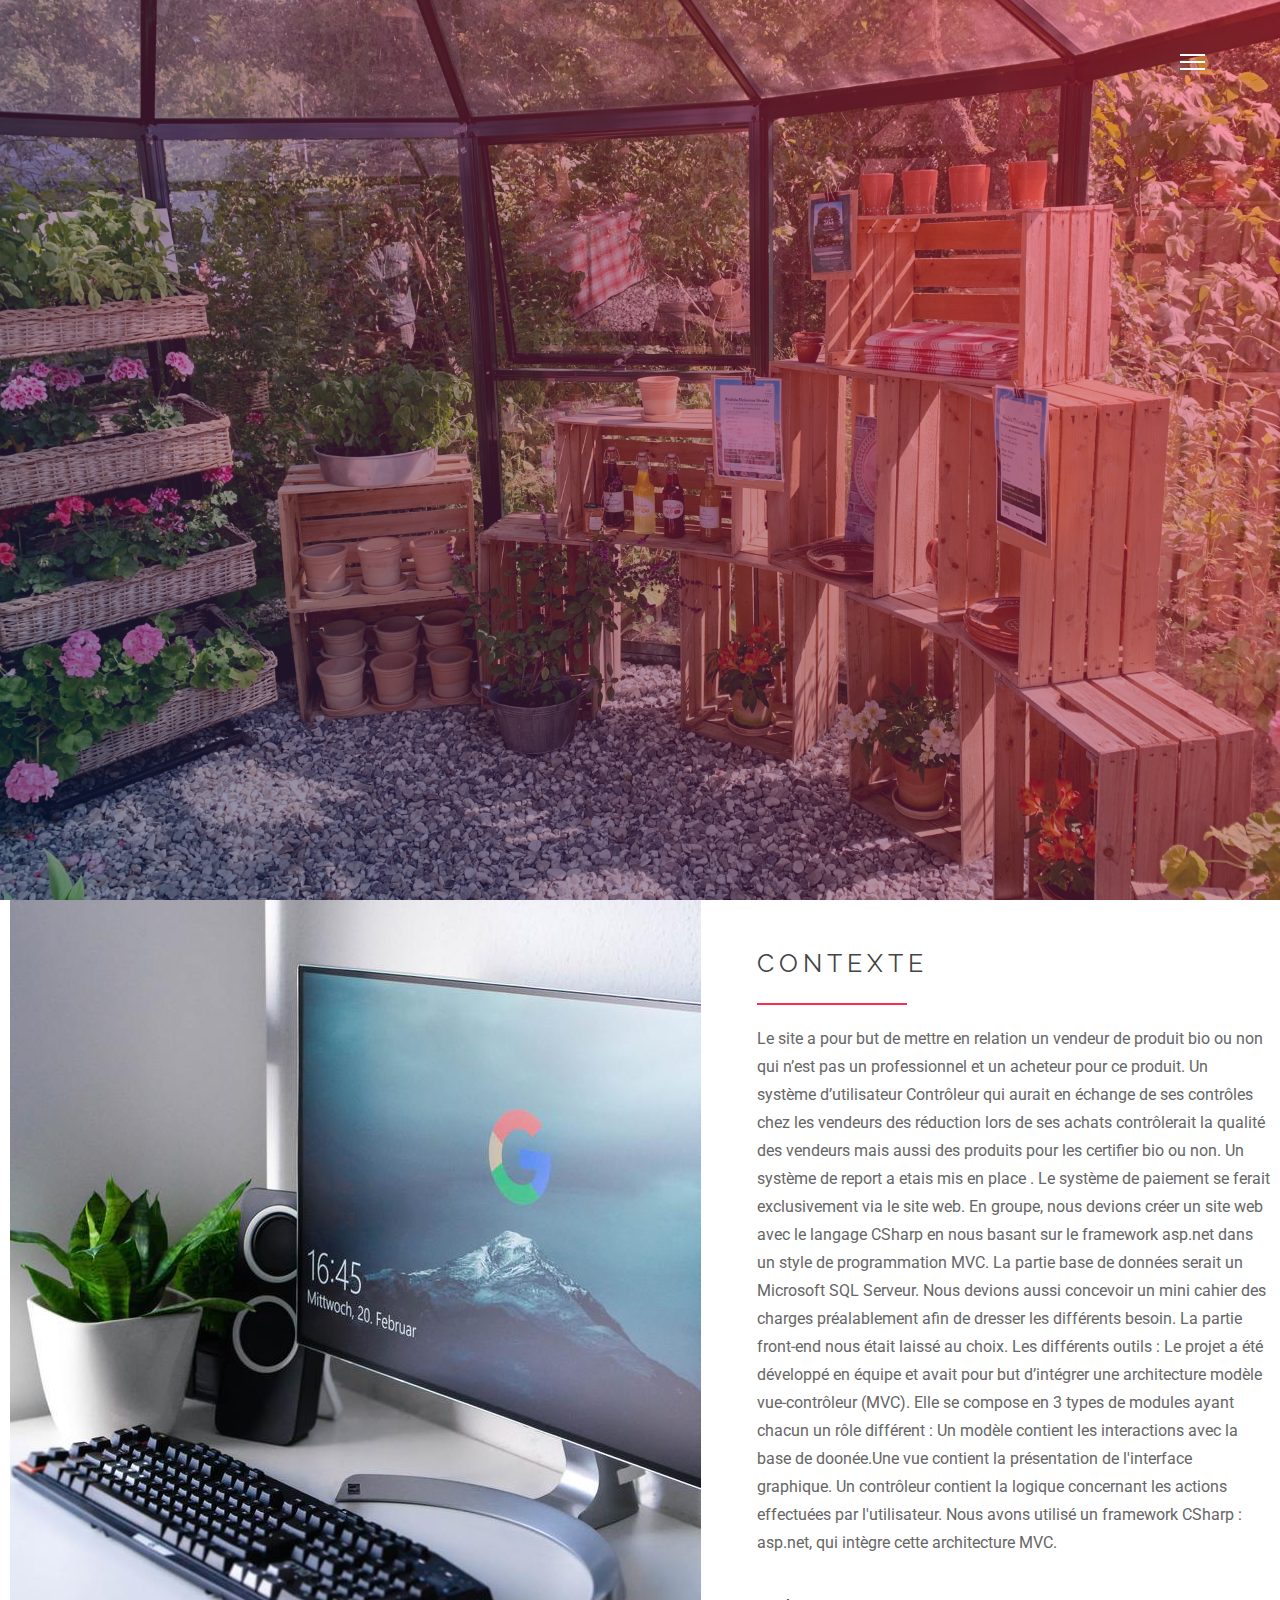
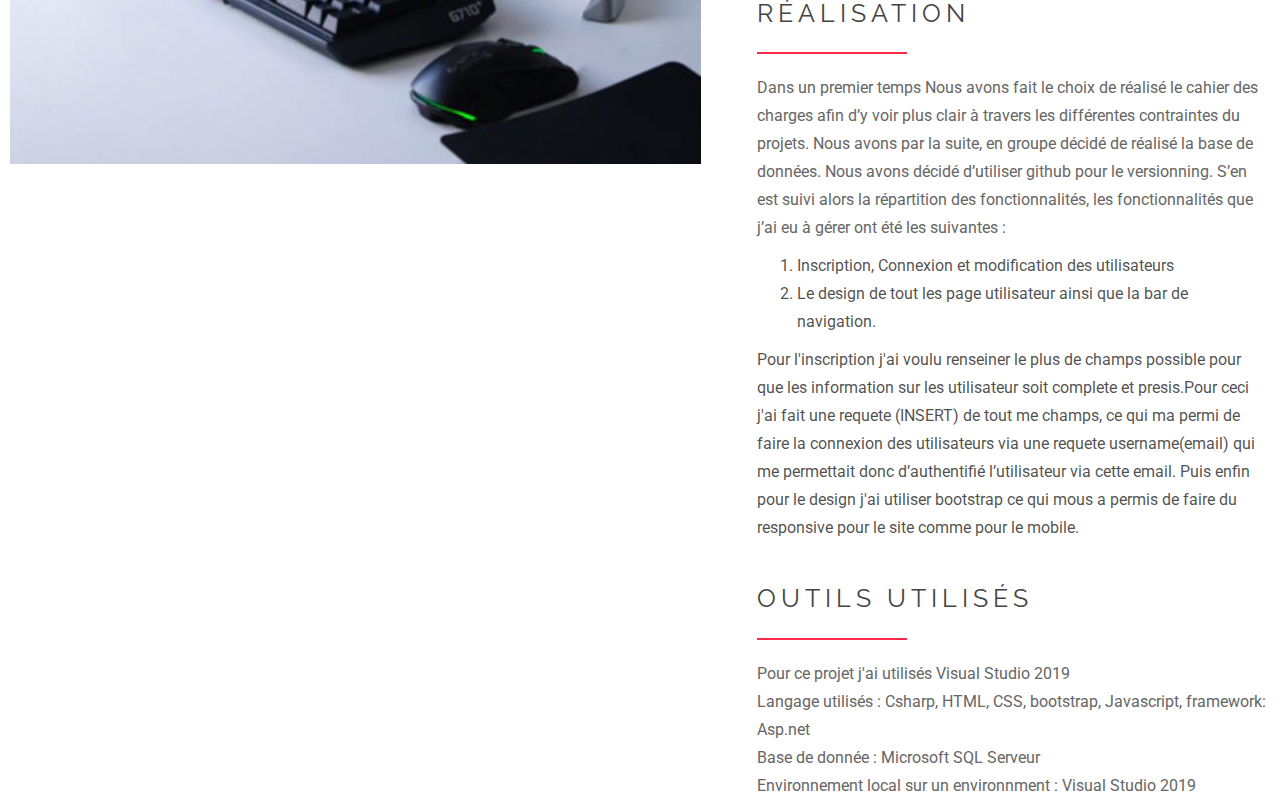
==== commit 64f220a4: "Modif et cretation de page" ====
--- a/BioTourist.html
+++ b/BioTourist.html
@@ -107,32 +107,36 @@
               <div class="col-md-7">
                 <img src="img/niclas-illg-wzVQp_NRIHg-unsplash-ConvertImage (2).jpg" class="card-img" alt="...">
               </div>
-              <div class="col-xs-12 col-sm-6 col-md-4 wow fadeInRight">
+              <div class="col-xs-12 col-sm-6 col-md-5 wow fadeInRight">
                 <div class="about-intro">
                     <h3>Contexte</h3>
                     <span class="divider"></span>
                     <p>
-                        En autonomie, nous devions créer un site web avec le langage PHP dans un style de programmation procédurale.<br />
-                        La partie back-end devait s’appuyer sur une base de données mysql. Un système de paiement de test devait être intégré et nous devions aussi réaliser un front séduisant à l’aide de Javascript, HTML CSS. Une limite de temps de 6 semaines nous avait été laissé.
+                        Le site a pour but de mettre en relation un vendeur de produit bio ou non qui n’est pas un professionnel et un acheteur pour ce produit. Un système d’utilisateur Contrôleur qui aurait en échange de ses contrôles chez les vendeurs des réduction lors de ses achats contrôlerait la qualité des vendeurs mais aussi des produits pour les certifier bio ou non. Un système de report a etais mis en place . Le système de paiement se ferait exclusivement via le site web.
+                        En groupe, nous devions créer un site web avec le langage CSharp en nous basant sur le framework asp.net dans un style de programmation MVC. La partie base de données serait un Microsoft SQL Serveur. Nous devions aussi concevoir un mini cahier des charges préalablement afin de dresser les différents besoin. La partie front-end nous était laissé au choix. Les différents outils : Le projet a été développé en équipe et avait pour but d’intégrer une architecture modèle vue-contrôleur (MVC). Elle se compose en 3 types de modules ayant chacun un rôle différent : Un modèle contient les interactions avec la base de doonée.Une vue contient la présentation de l'interface graphique. Un contrôleur contient la logique concernant les actions effectuées par l'utilisateur. Nous avons utilisé un framework CSharp : asp.net, qui intègre cette architecture MVC.
                     </p>
                     <br>
                     
                     <h3>Réalisation</h3>
                     <span class="divider"></span>
                     <p>
-                        Dans un premier temps j’ai fait le choix d’utiliser l’environnement de développement XAMP qui contient un serveur web, un serveur de base de donnée(Mysql), l’interpréteur de script PHP et aussi l’outil de gestion de base de donnée Visual Studio Code.<br />
-                        La première étape a été la conception de la base de donnée via phpMyAdmin en rentrant toutes les données des produits via l’interface puis la liaison avec la base de donnée et le site.<br />
-                        Etant un debutant sur le langage PHP je n'ai réaliser que la récuperation des donnée dans la Base de donnée et l'affichage de celle-ci. 
+                        Dans un premier temps Nous avons fait le choix de réalisé le cahier des charges afin d’y voir plus clair à travers les différentes contraintes du projets. Nous avons par la suite, en groupe décidé de réalisé la base de données. Nous avons décidé d’utiliser github pour le versionning. S’en est suivi alors la répartition des fonctionnalités, les fonctionnalités que j’ai eu à gérer ont été les suivantes :
+                        <ol>
+                            <li>Inscription, Connexion et modification des utilisateurs</li>
+                            <li>Le design de tout les page utilisateur ainsi que la bar de navigation.</li> 
+                        </ol>
+                        Pour l'inscription j'ai voulu renseiner le plus de champs possible pour que les information sur les utilisateur soit complete et presis.Pour ceci j'ai fait une requete (INSERT) de tout me champs, ce qui ma permi  de faire  la connexion des utilisateurs via une requete username(email) qui me permettait donc d’authentifié l’utilisateur via cette email.
+                        Puis enfin pour le design j'ai utiliser bootstrap ce qui mous a permis de faire du responsive pour le site comme pour le mobile.
                     </p>
                     <br>
                     
                     <h3>Outils utilisés</h3>
                     <span class="divider"></span>
                     <p>
-                        Pour ce projet j'ai utilisés L'IDE Visual Studio <br>
-                        Langage utilisés : PHP, HTML, CSS, Javascript <br>
-                        Base de donnée : Mysql <br>
-                        Environnement : local sur un environnment XAMP
+                        Pour ce projet j'ai utilisés Visual Studio 2019 <br>
+                        Langage utilisés : Csharp, HTML, CSS, bootstrap, Javascript, framework: Asp.net<br>
+                        Base de donnée : Microsoft SQL Serveur <br>
+                        Environnement local sur un environnment : Visual Studio 2019
                     </p>
                 </div>
             </div>
--- a/css/main.css
+++ b/css/main.css
@@ -294,7 +294,25 @@
   background-size: cover;
   position: relative;
   width: 100%;
-  background-image: url('../img/yura-fresh-n31x0hhnzOs-unsplash.jpg');
+  background-image: url('../img/drahomir-posteby-mach-yboxjSBoBnQ-unsplash.jpg');
+  background-size: cover;
+}
+.Mobile-banner{
+  background-position: center center;
+  background-repeat: no-repeat;
+  background-size: cover;
+  position: relative;
+  width: 100%;
+  background-image: url('../img/rahul-chakraborty-xsGxhtAsfSA-unsplash.jpg');
+  background-size: cover;
+}
+.Entreprise-banner{
+  background-position: center center;
+  background-repeat: no-repeat;
+  background-size: cover;
+  position: relative;
+  width: 100%;
+  background-image: url('../img/télécharger.jfif');
   background-size: cover;
 }
 
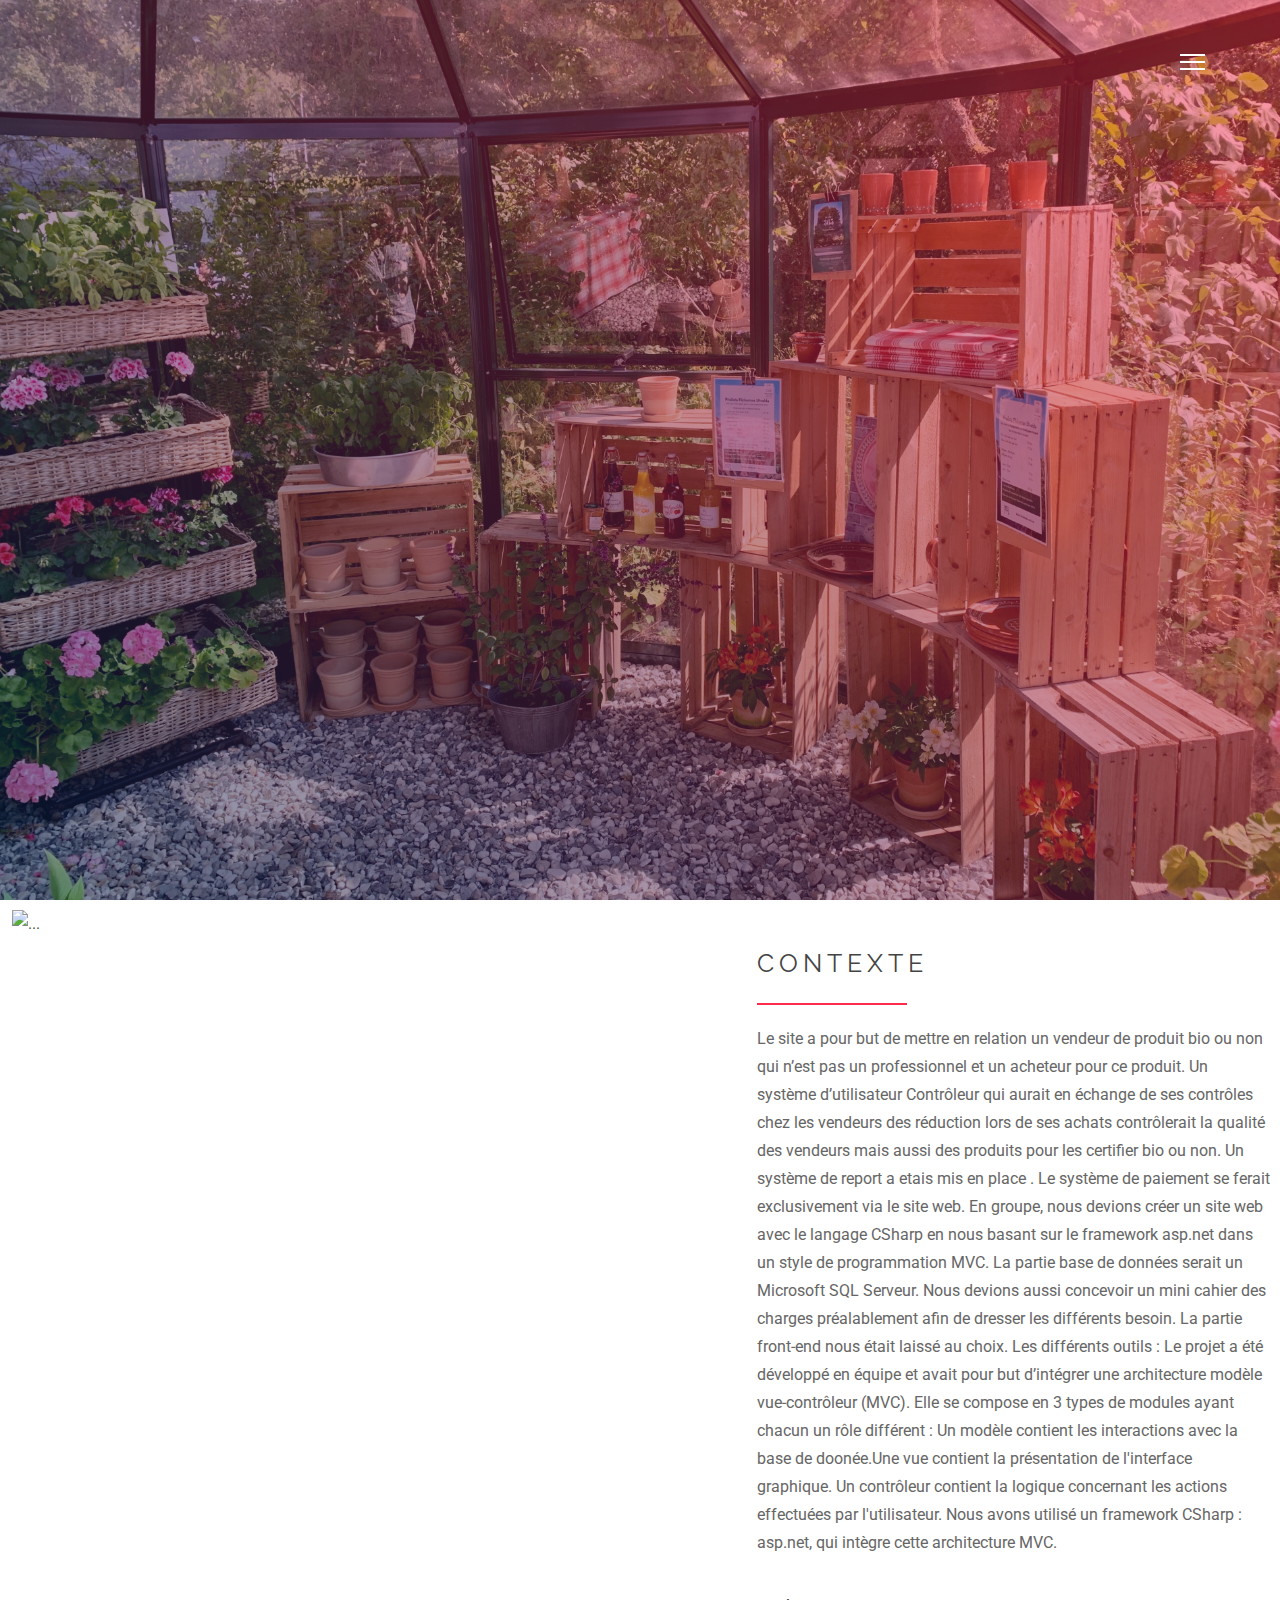
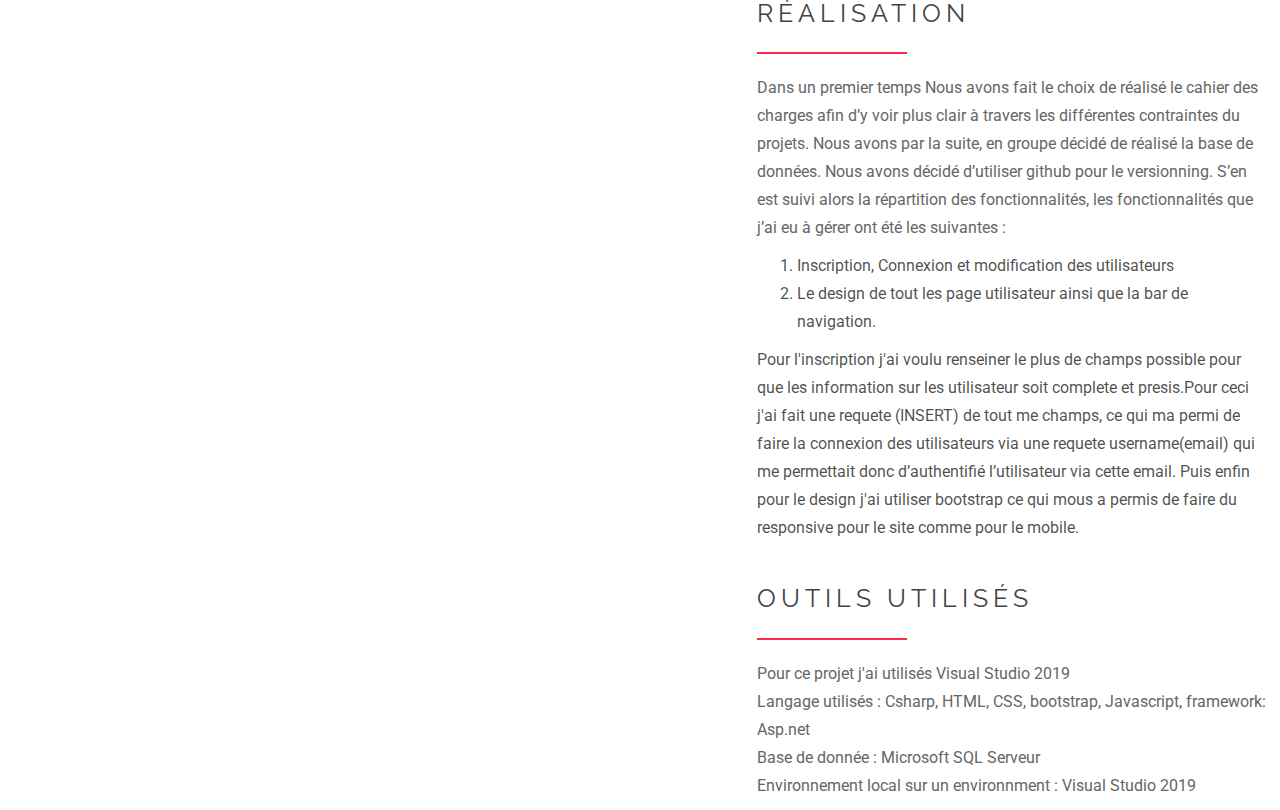
==== commit 8e6296d0: "Redimention des images" ====
--- a/BioTourist.html
+++ b/BioTourist.html
@@ -105,7 +105,7 @@
         <div class="card col-xs-12" style="max-width: auto;">
             <div class="row no-gutters">
               <div class="col-md-7">
-                <img src="img/niclas-illg-wzVQp_NRIHg-unsplash-ConvertImage (2).jpg" class="card-img" alt="...">
+                <img src="img/markus-spiske-KQADj-yjAcE-unsplash.jpg" class="ImgdeCoterBio" alt="...">
               </div>
               <div class="col-xs-12 col-sm-6 col-md-5 wow fadeInRight">
                 <div class="about-intro">
--- a/css/main.css
+++ b/css/main.css
@@ -315,6 +315,34 @@
   background-image: url('../img/télécharger.jfif');
   background-size: cover;
 }
+.ImgdeCoter{
+  float: left;
+  width:800px;
+  height: 950px; 
+  overflow-x: hidden;
+  margin-left: 2px ;
+  margin-top: 10px;
+  margin-bottom: 10px;
+}
+.ImgdeCoterBio{
+  float: left;
+  width:800px;
+  height: 1320px; 
+  overflow-x: hidden;
+  margin-left: 2px ;
+  margin-top: 10px;
+  margin-bottom: 10px;
+}
+.ImgdeCoterMobile{
+  float: left;
+  width:800px;
+  height: 930px; 
+  overflow-x: hidden;
+  margin-left: 2px ;
+  margin-top: 10px;
+  margin-bottom: 10px;
+}
+
 
 .gradient {
     left: 0;
